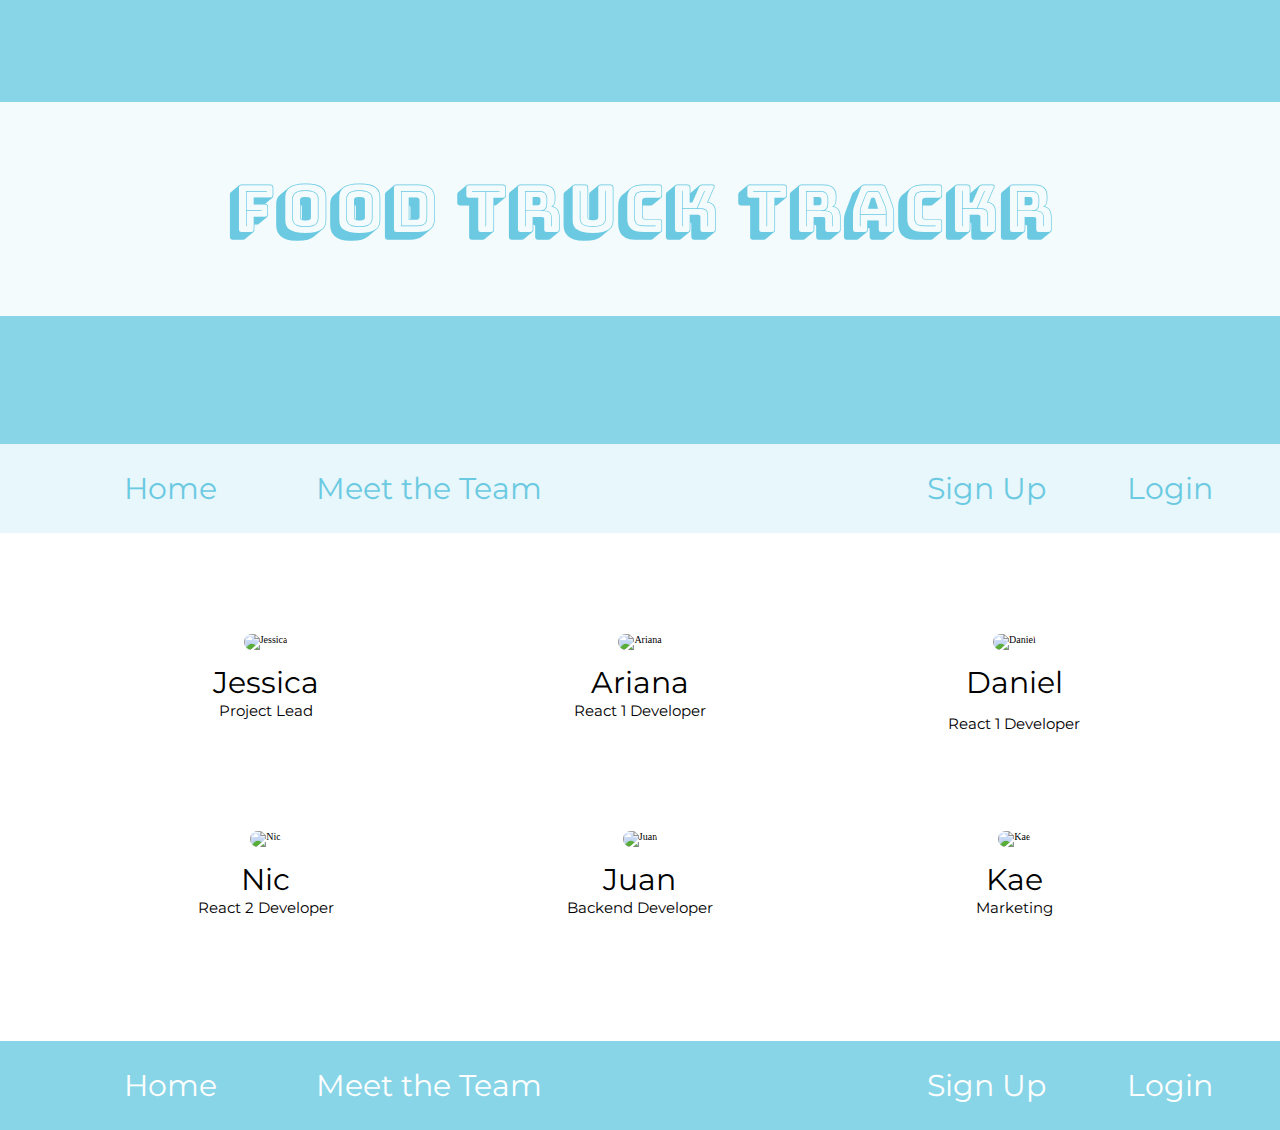
==== meetteam.html @ a38b5cfb "Media queries made for 700px and 500px" ====
<!DOCTYPE html>
<html lang="en">
<head>
    <meta charset="UTF-8">
    <meta name="viewport" content="width=device-width, initial-scale=1.0">
    <title>Food Truck TrackR Meet the Team Page</title>
    <link rel="stylesheet" href="/index.css">
    <link href="https://fonts.googleapis.com/css2?family=Bungee+Shade&display=swap" rel="stylesheet">
    <link href="https://fonts.googleapis.com/css2?family=Montserrat&display=swap" rel="stylesheet">  
</head>
<body class="teamBody">
    <section id="teamHeaderSection">
        <header class="teamHeaderImg">
            <div>
                <h1 class="teamPage">
                    Food Truck TrackR
                </h1>
            </div>
            <div class="navBar">
                <nav> 
                    <div class="links">   
                        <a href="/index.html#headerSection">Home</a>
                        <!-- <a href="/index.html#aboutSection">About</a> -->
                        <a href="/meetteam.html">Meet the Team</a>
                    </div>
                    <div class="signUp">
                        <a href="/">Sign Up</a>
                        <a href="/">Login</a>
                    </div>
                </nav>
            </div>          
        </header>
    </section>
    
    <section class="teamMates">
        <div class= "imgDiv"> 
            <img src="https://ca.slack-edge.com/ESZCHB482-W0138D5EX7A-bfe9e84094e0-512" alt="Jessica">
            <h2>Jessica</h2>
            <h3>Project Lead</h3>
        </div>
        <div class= "imgDiv"> 
            <img src="https://avatars0.githubusercontent.com/u/65680650?s=460&u=0776d0a81616667f6a7c12b4dbd811e63aa5c230&v=4" alt="Ariana">
            <h2>Ariana</h2>
            <h3>React 1 Developer</h3>
        </div>
        <div class= "imgDiv"> 
            <img src="https://avatars1.githubusercontent.com/u/35619458?s=460&u=c4cb91d8f15270f66fd7bd904c8da5a664f20551&v=4" alt="Daniel">
            <h2>Daniel<h2>
            <h3>React 1 Developer</h3>
        </div>
        <div class= "imgDiv"> 
            <img src="https://avatars2.githubusercontent.com/u/53277092?s=460&u=360e47e03b8350f7b155812456fa1c23bdcf6d97&v=4" alt="Nic">
            <h2>Nic</h2>
            <h3>React 2 Developer</h3>
        </div>
        <div class= "imgDiv"> 
            <img src="https://ca.slack-edge.com/ESZCHB482-W012H6TBMEZ-d6d0a071ddc7-512" alt="Juan">
            <h2>Juan</h2>
            <h3>Backend Developer</h3>
        </div>
        <div class= "imgDiv"> 
            <img src="https://avatars0.githubusercontent.com/u/25852255?s=460&u=29cd47fe6b7579c1a8d3b192dcc6a1513f81462b&v=4" alt="Kae">
            <h2>Kae</h2>
            <h3>Marketing</h3>
        </div>
</section>

<section id="footerSection">
    <footer>
        <div class="footerNavBar">
            <nav> 
                <div class="links">  
                    <a href="/index.html#headerSection">Home</a>
                    <!-- <a href="/index.html#aboutSection">About</a> -->
                    <a href="/meetteam.html">Meet the Team</a>
                </div> 
                <div class="signUp">
                    <a href="/">Sign Up</a>
                    <a href="/">Login</a>
                </div>
            </nav>
        </div>          
    </footer>
</section>
</body>
</html>
---- index.css ----
/************** css reset start **************/
/*  
	CSS Reset by Eric Meyer - Released under Public Domain
    http://meyerweb.com/eric/tools/css/reset/
*/
html, body, div, span, applet, object, iframe,
h1, h2, h3, h4, h5, h6, p, blockquote, pre,
a, abbr, acronym, address, big, cite, code,
del, dfn, em, img, ins, kbd, q, s, samp,
small, strike, strong, sub, sup, tt, var,
b, u, i, center,
dl, dt, dd, ol, ul, li,
fieldset, form, label, legend,
table, caption, tbody, tfoot, thead, tr, th, td,
article, aside, canvas, details, embed, 
figure, figcaption, footer, header, hgroup, 
menu, nav, output, ruby, section, summary,
time, mark, audio, video {
	margin: 0;
	padding: 0;
	border: 0;
	font-size: 100%;
	font: inherit;
	vertical-align: baseline;
} /************** css reset end **************/

/************** general style rules start **************/
html {
    font-size: 62.5%;
}

* {
    box-sizing: border-box;
    max-width: 100%;
}

h1, h2 {
    font-family: 'Bungee Shade', cursive;
}

p, a, h3 {
    font-family: 'Montserrat', sans-serif;
} /********* general style rules end *********/

/************** HEADER styles start **************/
.headerImg {
    height: 90vh;
    background-image: url(https://unsplash.com/photos/m6fYkq_P2Cc/download?force=true&w=1920);
    background-repeat: no-repeat;
    background-size: cover;
    background-position: center;
    background-attachment: fixed;
    display: flex;
    flex-direction: column;
    /* border: 2px solid green; */
}

.homePageTitle {
    font-size: 6.5rem;
    color: #6BCAE2;
    background: rgb(255, 255, 255, 0.8);
    margin-top: 8%;
    padding: 5%;
    text-align: center;
    /* border: 2px solid green; */
}

.navBar nav {
    /* border: 1px solid orange; */
    display: flex;
   justify-content: space-between;
   background: rgb(255, 255, 255, 0.8);
   padding: 2%;
   margin-top: 10%;
}
.navBar nav a {
   text-decoration: none;
   color: #6BCAE2;
   font-size: 3rem;
   /* border: 1px solid blue; */
}

.navBar nav a:hover {
   color: #ff823A;
}

.links {
    /* border: 1px solid red; */
    width: 50%;
    display: flex;
    justify-content: space-evenly;
}

.signUp {
    width: 30%;
    display: flex;
    justify-content: space-around;
}

/************** HEADER styles end **************/

/************** ABOUT styles start **************/
.aboutDiv {
    /* border: 1px solid red; */
    margin: 5%;
    width: 90%;
    display: flex;  
    justify-content: space-evenly;
}

.imgDiv {
    /* border: 3px solid orange; */
    width: 40%;
}

.imgDiv img {
    border-radius: 1em;
}

.aboutDescriptionDiv {
    /* border: 1px solid aqua; */
    width: 50%;
    padding: 2%;
    display: flex;
    flex-direction: column;
    justify-content: space-evenly;
}

div h2 {
    /* border: 1px solid green; */
    font-size: 5rem;
    text-align: center;
}

div p {
    font-size: 1.5rem;
    text-align: center;
}
/************** ABOUT styles end **************/

/************** FOOTER styles start **************/

.reviewSection {
    /* border: 1px solid black; */
    display: flex;
    justify-content: space-evenly;
}

.reviewSection div {
    width: 30%;
    padding: 3%;
    margin: 2%;
    /* border: 1px solid red; */
    text-align: center;
    background: rgba(107,202,226, 0.3);
}

.reviewSection img {
    /* border: 1px solid black; */
    width: 70%;
}

.reviewSection p {
    font-size: 1.5rem;
    text-align: center;
    margin-top: 10%;
    border-top: 2px dashed black;
}

span {
    font-weight: 900;
    font-size: 2rem;
}

.footerNavBar nav {
    display: flex;
    justify-content: space-between;
    background: rgba(107,202,226, 0.8);
    padding: 2%;
 }
 .footerNavBar nav a {
    text-decoration: none;
    color: #ffffff;
    font-size: 3rem;
 }
 
 .footerNavBar nav a:hover {
    color: #ff823A;
 } 


.socialIcons {
    display: flex;
    justify-content: center;

}

.icon img{
    height: 10vh;
}

/************** FOOTER styles end **************/

/********* MEET THE TEAM PAGE styles start *********/

 /* .teamHeaderImg {
    height: 90vh;
    background-image: url(https://unsplash.com/photos/-4K1IMX_EQc/download?force=true&w=1920);
    background-repeat: no-repeat;
    background-size: cover;
    background-position: center;
    background-attachment: fixed;
    display: flex;
    flex-direction: column;
    border: 2px solid green;
} */

.teamBody {
    height: 90vh;
    background-image: url(https://unsplash.com/photos/-4K1IMX_EQc/download?force=true&w=1920);
    background-repeat: no-repeat;
    background-size: cover;
    background-position: center;
    background-attachment: fixed;
    display: flex;
    flex-direction: column;
    /* border: 2px solid green; */
}

#teamHeaderSection {
    background: rgba(107,202,226, 0.8);
}

.teamPage { /* targets h1 styling */
    font-size: 6.5rem;
    color: #6BCAE2;
    background: rgb(255, 255, 255, 0.9);
    margin-top: 8%;
    padding: 5%;
    text-align: center;
}

.teamMates {
    display: flex;
    justify-content: space-evenly;
    flex-wrap: wrap;
    padding: 5%;
}

.teamMates div {
    border: 3px solid #ffffff;
    border-radius: 10%;
    background: rgba(255, 255, 255, 0.8);
    margin-bottom: 2%;
    padding: 3%;
    width: 30%;
    align-items: center;
}

.teamMates img {
    border-radius: 50em;
    /* border: 1px solid purple; */
}

.imgDiv {
    display: flex;
    flex-direction: column;
}

.imgDiv h2 {
    font-family: 'Montserrat', sans-serif;
    font-size: 3rem;
    margin-top: 5%;
}

.imgDiv h3 {
    font-size: 1.5rem;
}

/********* MEET THE TEAM PAGE styles end *********/



/************** MEDIA QUERIES styles start ***************/
@media(max-width: 700px) {
.signUp {
    width: 40%;
    display: flex;
    justify-content: space-around;
    }
.links {
    width: 60%;
    display: flex;
    justify-content: space-around;
    }
}
    
@media(max-width: 500px) {
.navBar nav {
    flex-direction: column;
    align-items: center;
    margin-top: 0;
}

.footerNavBar nav {
    flex-direction: column;
    align-items: center;
    margin-top: 0;
}

.signUp {
    flex-direction: column;
    align-items: center;
}

.links {
    flex-direction: column;
    align-items: center;
}

.aboutDiv {
    flex-direction: column;
    align-items: center;
}

.imgDiv {
    width: 80%;
}

.aboutDescriptionDiv {
    width: 100%;
    margin: 5%;
}

div p {
    margin-top: 5%;
}

.reviewSection {
    flex-direction: column;
    align-items: center;
}

.reviewSection div {
    width: 80%;
}

}
    
    /* @media(max-width: 360px) {

    } */
    /************** MEDIA QUERIES styles end ***************/
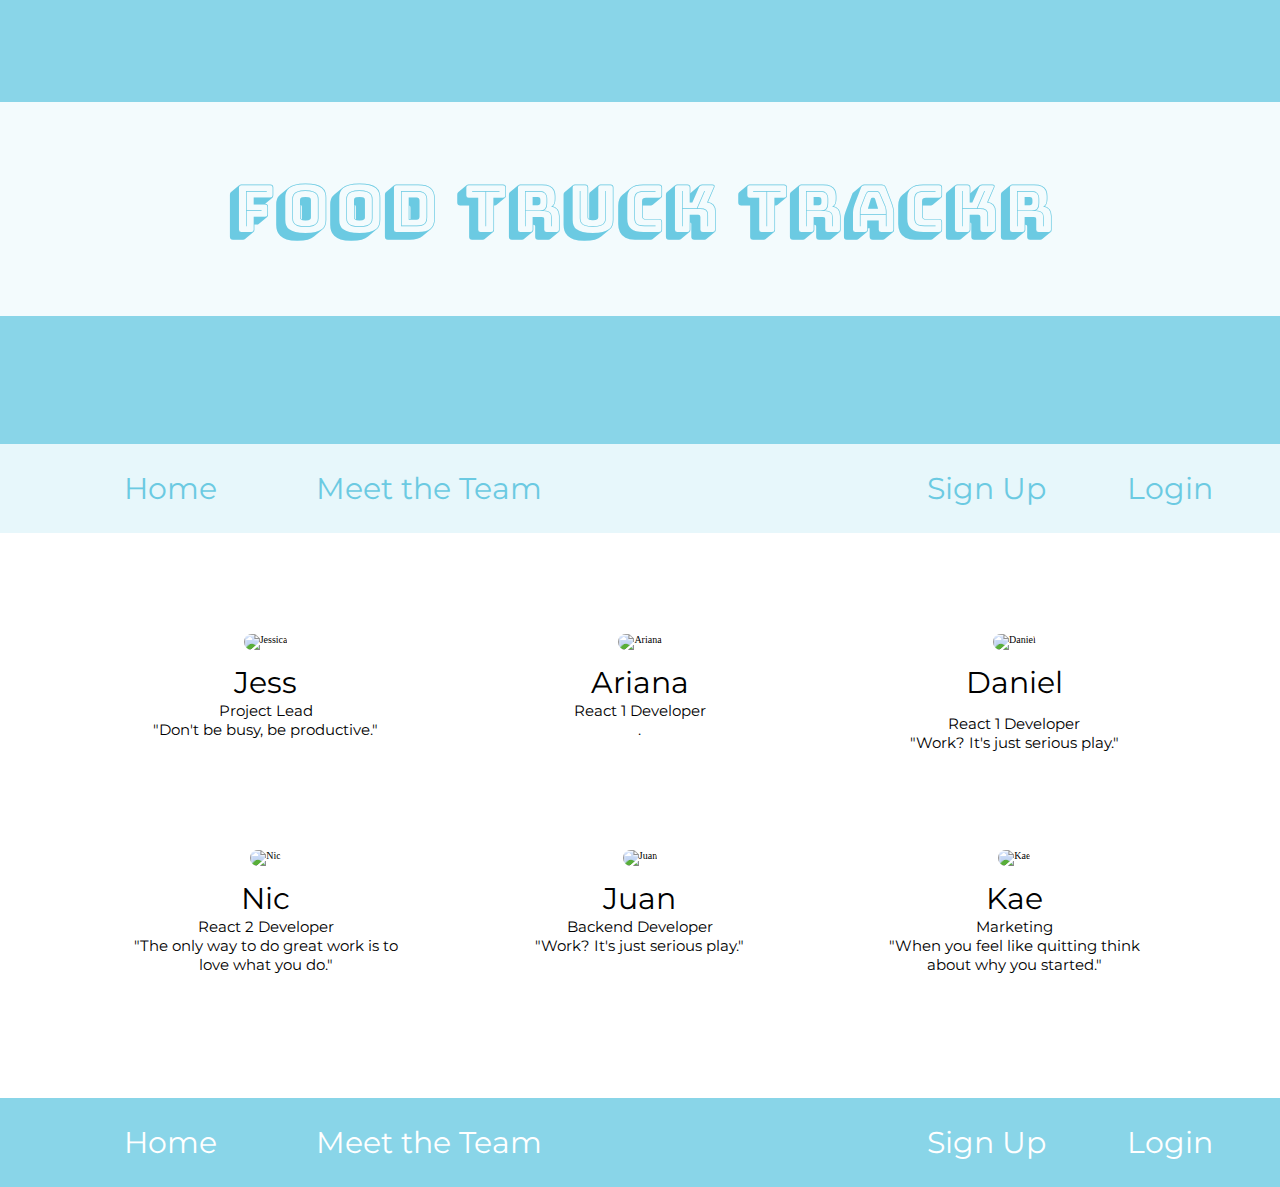
==== commit c98a06cb: "Replaced some lorem text." ====
--- a/meetteam.html
+++ b/meetteam.html
@@ -35,33 +35,39 @@
     <section class="teamMates">
         <div class= "imgDiv"> 
             <img src="https://ca.slack-edge.com/ESZCHB482-W0138D5EX7A-bfe9e84094e0-512" alt="Jessica">
-            <h2>Jessica</h2>
+            <h2>Jess</h2>
             <h3>Project Lead</h3>
+            <p>"Don't be busy, be productive."</p>
         </div>
         <div class= "imgDiv"> 
             <img src="https://avatars0.githubusercontent.com/u/65680650?s=460&u=0776d0a81616667f6a7c12b4dbd811e63aa5c230&v=4" alt="Ariana">
             <h2>Ariana</h2>
             <h3>React 1 Developer</h3>
+            <p>.</p>
         </div>
         <div class= "imgDiv"> 
             <img src="https://avatars1.githubusercontent.com/u/35619458?s=460&u=c4cb91d8f15270f66fd7bd904c8da5a664f20551&v=4" alt="Daniel">
             <h2>Daniel<h2>
             <h3>React 1 Developer</h3>
+            <p>"Work? It's just serious play."</p>
         </div>
         <div class= "imgDiv"> 
             <img src="https://avatars2.githubusercontent.com/u/53277092?s=460&u=360e47e03b8350f7b155812456fa1c23bdcf6d97&v=4" alt="Nic">
             <h2>Nic</h2>
             <h3>React 2 Developer</h3>
+            <p>"The only way to do great work is to love what you do."</p>
         </div>
         <div class= "imgDiv"> 
             <img src="https://ca.slack-edge.com/ESZCHB482-W012H6TBMEZ-d6d0a071ddc7-512" alt="Juan">
             <h2>Juan</h2>
             <h3>Backend Developer</h3>
+            <p>"Work? It's just serious play."</p>
         </div>
         <div class= "imgDiv"> 
             <img src="https://avatars0.githubusercontent.com/u/25852255?s=460&u=29cd47fe6b7579c1a8d3b192dcc6a1513f81462b&v=4" alt="Kae">
             <h2>Kae</h2>
             <h3>Marketing</h3>
+            <p>"When you feel like quitting think about why you started."</p>
         </div>
 </section>
 
--- a/index.css
+++ b/index.css
@@ -120,7 +120,6 @@
 .aboutDescriptionDiv {
     /* border: 1px solid aqua; */
     width: 50%;
-    padding: 2%;
     display: flex;
     flex-direction: column;
     justify-content: space-evenly;
@@ -282,7 +281,7 @@
 
 
 /************** MEDIA QUERIES styles start ***************/
-@media(max-width: 700px) {
+@media(max-width: 800px) {
 .signUp {
     width: 40%;
     display: flex;
@@ -295,7 +294,7 @@
     }
 }
     
-@media(max-width: 500px) {
+@media(max-width: 600px) {
 .navBar nav {
     flex-direction: column;
     align-items: center;
@@ -316,6 +315,7 @@
 .links {
     flex-direction: column;
     align-items: center;
+    width: 100%;
 }
 
 .aboutDiv {
@@ -346,8 +346,5 @@
 }
 
 }
-    
-    /* @media(max-width: 360px) {
-
-    } */
+
     /************** MEDIA QUERIES styles end ***************/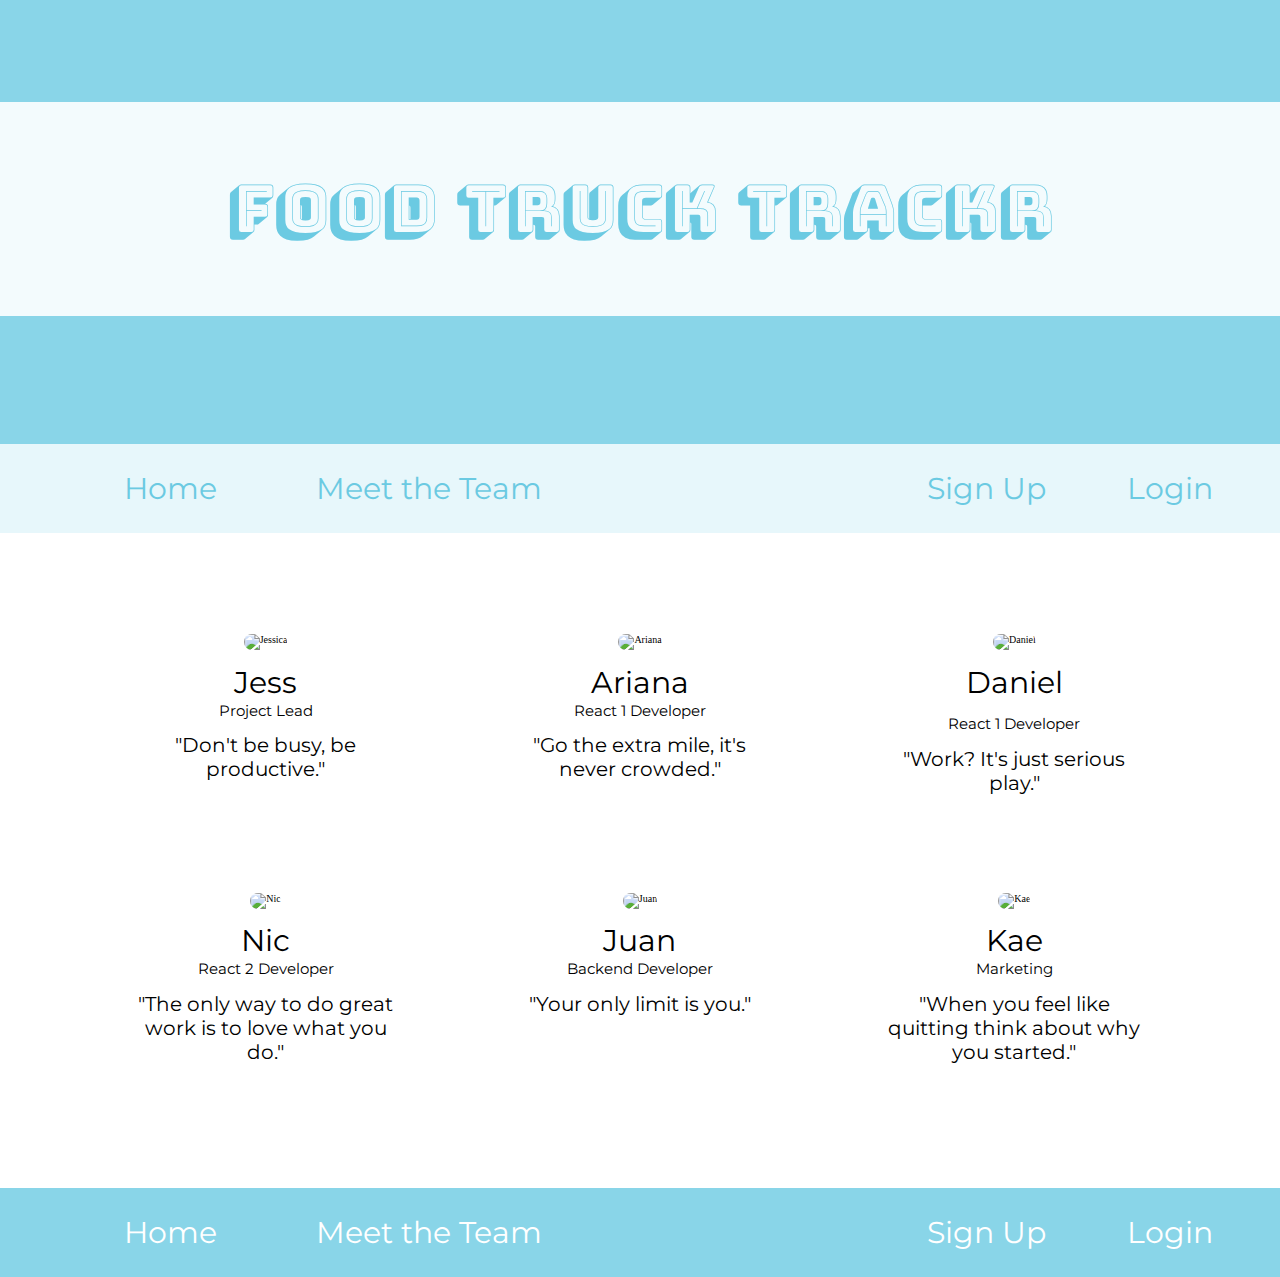
==== commit 9b54cdaf: "Added text to landing page and team page." ====
--- a/meetteam.html
+++ b/meetteam.html
@@ -43,7 +43,7 @@
             <img src="https://avatars0.githubusercontent.com/u/65680650?s=460&u=0776d0a81616667f6a7c12b4dbd811e63aa5c230&v=4" alt="Ariana">
             <h2>Ariana</h2>
             <h3>React 1 Developer</h3>
-            <p>.</p>
+            <p>"Go the extra mile, it's never crowded."</p>
         </div>
         <div class= "imgDiv"> 
             <img src="https://avatars1.githubusercontent.com/u/35619458?s=460&u=c4cb91d8f15270f66fd7bd904c8da5a664f20551&v=4" alt="Daniel">
@@ -61,7 +61,7 @@
             <img src="https://ca.slack-edge.com/ESZCHB482-W012H6TBMEZ-d6d0a071ddc7-512" alt="Juan">
             <h2>Juan</h2>
             <h3>Backend Developer</h3>
-            <p>"Work? It's just serious play."</p>
+            <p>"Your only limit is you."</p>
         </div>
         <div class= "imgDiv"> 
             <img src="https://avatars0.githubusercontent.com/u/25852255?s=460&u=29cd47fe6b7579c1a8d3b192dcc6a1513f81462b&v=4" alt="Kae">
--- a/index.css
+++ b/index.css
@@ -126,7 +126,6 @@
 }
 
 div h2 {
-    /* border: 1px solid green; */
     font-size: 5rem;
     text-align: center;
 }
@@ -276,6 +275,11 @@
     font-size: 1.5rem;
 }
 
+.imgDiv p {
+    margin-top: 5%;
+    font-size: 2rem;
+}
+
 /********* MEET THE TEAM PAGE styles end *********/
 
 
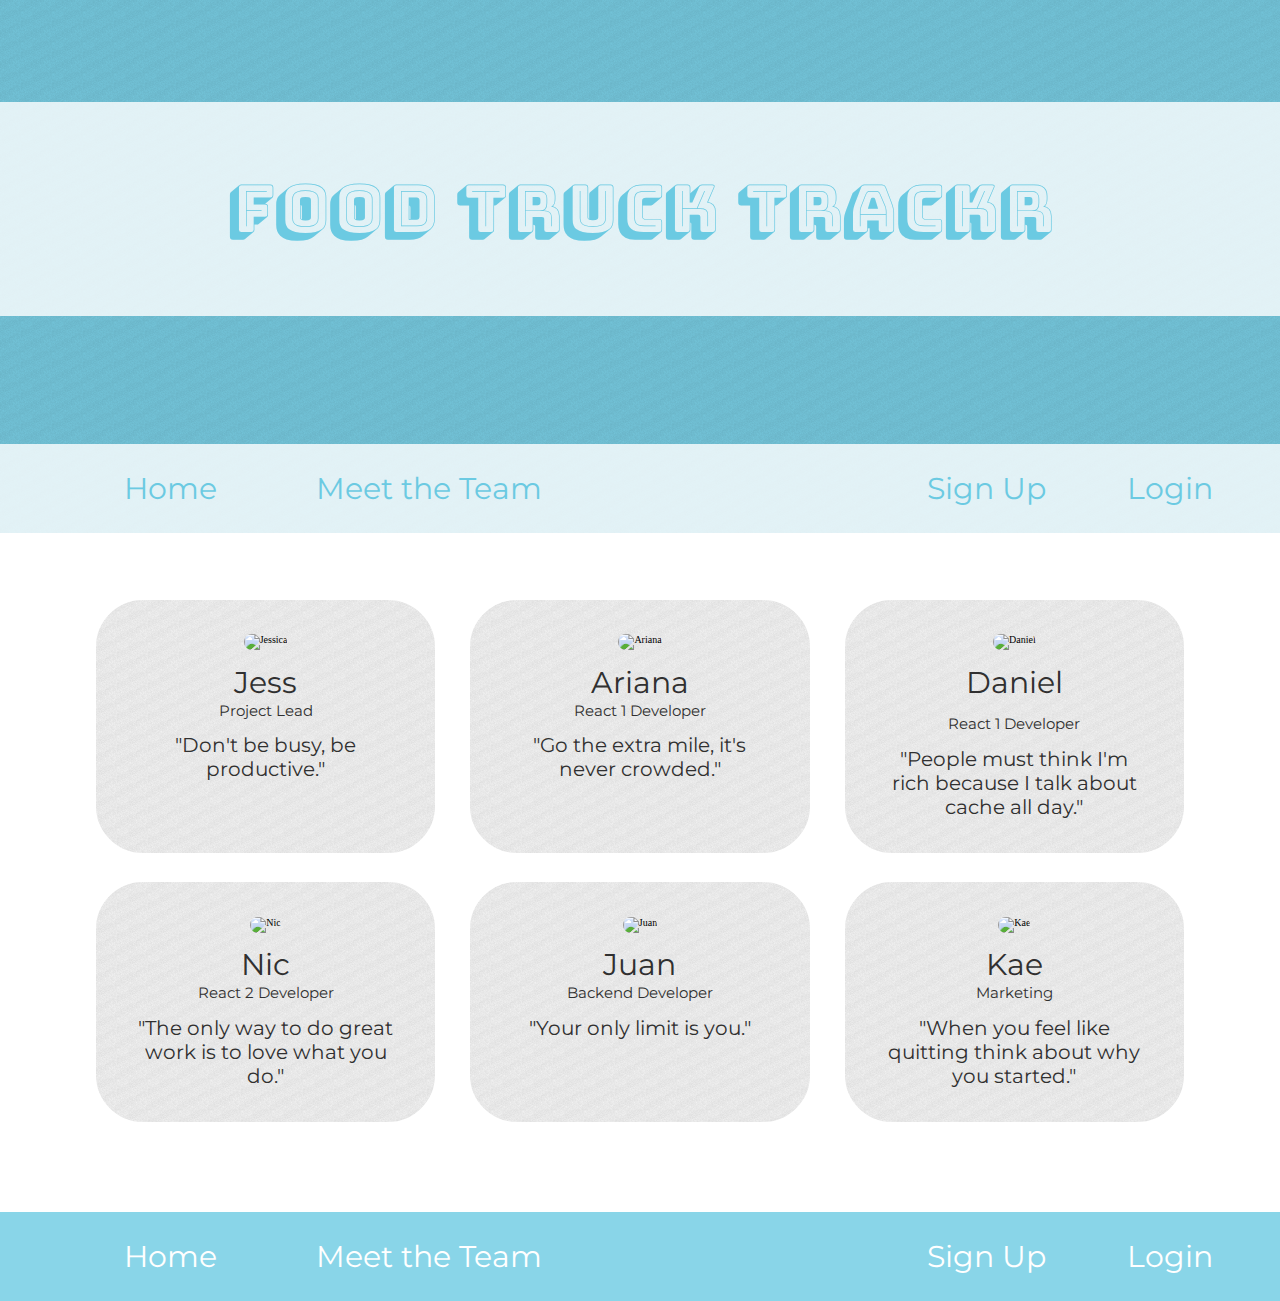
==== commit 2b9117cb: "Fixed responsive design, added moredesign formatting throughout." ====
--- a/meetteam.html
+++ b/meetteam.html
@@ -12,7 +12,7 @@
     <section id="teamHeaderSection">
         <header class="teamHeaderImg">
             <div>
-                <h1 class="teamPage">
+                <h1 class="homePageTitle">
                     Food Truck TrackR
                 </h1>
             </div>
@@ -49,7 +49,7 @@
             <img src="https://avatars1.githubusercontent.com/u/35619458?s=460&u=c4cb91d8f15270f66fd7bd904c8da5a664f20551&v=4" alt="Daniel">
             <h2>Daniel<h2>
             <h3>React 1 Developer</h3>
-            <p>"Work? It's just serious play."</p>
+            <p>"People must think I'm rich because I talk about cache all day."</p>
         </div>
         <div class= "imgDiv"> 
             <img src="https://avatars2.githubusercontent.com/u/53277092?s=460&u=360e47e03b8350f7b155812456fa1c23bdcf6d97&v=4" alt="Nic">
--- a/index.css
+++ b/index.css
@@ -36,15 +36,19 @@
 
 h1, h2 {
     font-family: 'Bungee Shade', cursive;
+    color: #303030;
 }
 
 p, a, h3 {
     font-family: 'Montserrat', sans-serif;
-} /********* general style rules end *********/
+    color: #303030;
+} 
+
+/********* general style rules end *********/
 
 /************** HEADER styles start **************/
 .headerImg {
-    height: 90vh;
+    height: 80vh;
     background-image: url(https://unsplash.com/photos/m6fYkq_P2Cc/download?force=true&w=1920);
     background-repeat: no-repeat;
     background-size: cover;
@@ -54,6 +58,7 @@
     flex-direction: column;
     /* border: 2px solid green; */
 }
+
 
 .homePageTitle {
     font-size: 6.5rem;
@@ -102,74 +107,144 @@
 /************** ABOUT styles start **************/
 .aboutDiv {
     /* border: 1px solid red; */
-    margin: 5%;
-    width: 90%;
-    display: flex;  
-    justify-content: space-evenly;
-}
-
-.imgDiv {
-    /* border: 3px solid orange; */
-    width: 40%;
+    margin: 0 auto;
+    width: 80%;
+}
+
+.aboutDescriptionDiv {
+    /* border: 1px solid aqua; */
+    display: flex;
+    flex-direction: column;
+    width: 80%; 
+    margin: 0 auto;
+    line-height: 3rem; 
+}
+
+.aboutContainer { /*holding the p and truck icon */
+    display: flex;
+    justify-content: center;
+    /* margin: 1%; */
+    /* border: 1px solid red; */
+}
+
+.aboutDescriptionDiv p {
+    font-size: 2rem;
+    text-align: justify;
+    padding: 1%;
+    /* border: 1px solid blue; */
+    width: 90%;
+}
+
+.foodTruckIcon {
+    height: 15vh;
+    width: 8%;
+    margin-right: 3%;
+    /* border: 1px solid yellow; */
+}
+
+
+
+/* .imgDiv {
+    border: 3px solid orange;
+    width: 50%;
 }
 
 .imgDiv img {
     border-radius: 1em;
-}
-
-.aboutDescriptionDiv {
-    /* border: 1px solid aqua; */
-    width: 50%;
-    display: flex;
-    flex-direction: column;
+    height: 80vh;
+} */
+/************** ABOUT styles end **************/
+
+
+/************** FEATURES styles start **************/
+.sectionTitles {
+    font-size: 5rem;
+    width: 90%;
+    text-align: center;
+    margin: 5% auto 3%;
+    padding-top: 1%;
+    border-top: 3px double #303030;;
+   
+}
+
+.logoContainer {
+    /* border: 1px solid gray; */
+    display: flex;
+    margin: 0 auto 7%;
+    width: 90%;
+}
+
+.logoContainer object {
+    /* border: 1px solid green; */
+    width: 80%;
+    height: 35vh;
+    margin: 5%;
+}
+
+.objContainer {
+    /* border: 1px solid purple; */
+    width: 34%;
+    display: flex;
+    flex-direction: column;
+    align-items: center;
+    
+}
+
+.featuresText {
+    /* border: 1px solid #303030; */
+    width: 90%;
+    margin: 5% 0;
+    padding: 5%;
+    font-size: 2rem;
+    text-align: center;
+    line-height: 3rem;
+
+}
+/************** FEATURES styles end **************/
+
+/************** TESTIMONIAL styles start **************/
+
+.reviewSection { /* flex box for reviews */
+    /* border: 1px solid black; */
+    display: flex;
     justify-content: space-evenly;
-}
-
-div h2 {
-    font-size: 5rem;
-    text-align: center;
-}
-
-div p {
-    font-size: 1.5rem;
-    text-align: center;
-}
-/************** ABOUT styles end **************/
-
-/************** FOOTER styles start **************/
-
-.reviewSection {
-    /* border: 1px solid black; */
-    display: flex;
-    justify-content: space-evenly;
+    width: 90%;
+    margin: 0 auto 5%;
 }
 
 .reviewSection div {
     width: 30%;
-    padding: 3%;
+    padding: 2%;
     margin: 2%;
     /* border: 1px solid red; */
     text-align: center;
-    background: rgba(107,202,226, 0.3);
+    background: rgba(107,202,226, 0.7);
+    background-image: url(/60-lines.png);
+    border-radius: 5em;
 }
 
 .reviewSection img {
     /* border: 1px solid black; */
-    width: 70%;
+    width: 60%;
+    border-radius: 2em;
 }
 
 .reviewSection p {
     font-size: 1.5rem;
     text-align: center;
     margin-top: 10%;
-    border-top: 2px dashed black;
+    border-top: 2px dashed#303030;
+    line-height: 1.5em;
 }
 
 span {
     font-weight: 900;
     font-size: 2rem;
 }
-
+/************** TESTIMONIAL styles end **************/
+
+
+/************** FOOTER styles start **************/
 .footerNavBar nav {
     display: flex;
     justify-content: space-between;
@@ -226,16 +301,9 @@
 }
 
 #teamHeaderSection {
-    background: rgba(107,202,226, 0.8);
-}
-
-.teamPage { /* targets h1 styling */
-    font-size: 6.5rem;
-    color: #6BCAE2;
-    background: rgb(255, 255, 255, 0.9);
-    margin-top: 8%;
-    padding: 5%;
-    text-align: center;
+    background: rgba(107,202,226, 0.9);
+    background-image: url(/60-lines.png);
+    /* border: 1px solid red; */
 }
 
 .teamMates {
@@ -247,8 +315,9 @@
 
 .teamMates div {
     border: 3px solid #ffffff;
-    border-radius: 10%;
-    background: rgba(255, 255, 255, 0.8);
+    border-radius: 5em;
+    background: rgba(255, 255, 255, 0.9);
+    background-image: url(/60-lines.png);
     margin-bottom: 2%;
     padding: 3%;
     width: 30%;
@@ -278,6 +347,7 @@
 .imgDiv p {
     margin-top: 5%;
     font-size: 2rem;
+    text-align: center;
 }
 
 /********* MEET THE TEAM PAGE styles end *********/
@@ -286,7 +356,18 @@
 
 /************** MEDIA QUERIES styles start ***************/
 @media(max-width: 800px) {
-.signUp {
+    .headerImg {
+        height: 85vh;
+    }
+
+.aboutDiv {
+    width: auto;
+}
+.footerNavBar nav {
+    padding: 5%;
+}
+
+    .signUp {
     width: 40%;
     display: flex;
     justify-content: space-around;
@@ -298,31 +379,113 @@
     }
 }
     
-@media(max-width: 600px) {
+@media(max-width: 500px) {
+.headerImg {
+    height: 94vh;
+}
+
 .navBar nav {
     flex-direction: column;
     align-items: center;
     margin-top: 0;
 }
 
+.aboutDiv {
+width: 80%;
+}
+
+.aboutDescriptionDiv {
+    width: auto;
+}
+
+.foodTruckIcon{
+    width: 5em;
+}
+
+.logoContainer {
+    flex-direction: column;
+    align-items: center;
+}
+
+.objContainer {
+    width: auto;
+}
+
+.featuresText {
+    margin-top: 0;
+}
+
+.sectionTitles {
+    width: 95%;
+}
+
+.reviewSection {
+    flex-direction: column;
+    align-items: center;
+}
+
+.reviewSection div {
+    width: 90%;
+    padding-top: 8%;
+}
+
+.reviewSection p {
+    margin: 8%;
+}
+
 .footerNavBar nav {
     flex-direction: column;
     align-items: center;
-    margin-top: 0;
+    padding: 3% 0 5%;
+}
+
+.footerNavBar a {
+    padding: 2%;
+}
+
+.links {
+    flex-direction: column;
+    align-items: center;
+    width: 100%;
 }
 
 .signUp {
     flex-direction: column;
     align-items: center;
-}
-
-.links {
-    flex-direction: column;
-    align-items: center;
     width: 100%;
 }
 
-.aboutDiv {
+/* .imgDiv {
+    width: 80%;
+} */
+}
+
+@media(max-width: 360px) {
+   .headerImg {
+       width: auto;
+   }
+
+.aboutContainer {
+    display: flex;
+    flex-direction: column;
+    align-items: center;
+    margin: 5% 0;
+}
+
+.foodTruckIcon {
+    width: 6em;
+}
+
+.aboutContainer p {
+    text-align: center;
+}
+
+.sectionTitles {
+    font-size: 3rem;
+}
+
+.teamMates {
+    display: flex;
     flex-direction: column;
     align-items: center;
 }
@@ -331,24 +494,6 @@
     width: 80%;
 }
 
-.aboutDescriptionDiv {
-    width: 100%;
-    margin: 5%;
-}
-
-div p {
-    margin-top: 5%;
-}
-
-.reviewSection {
-    flex-direction: column;
-    align-items: center;
-}
-
-.reviewSection div {
-    width: 80%;
-}
-
 }
 
     /************** MEDIA QUERIES styles end ***************/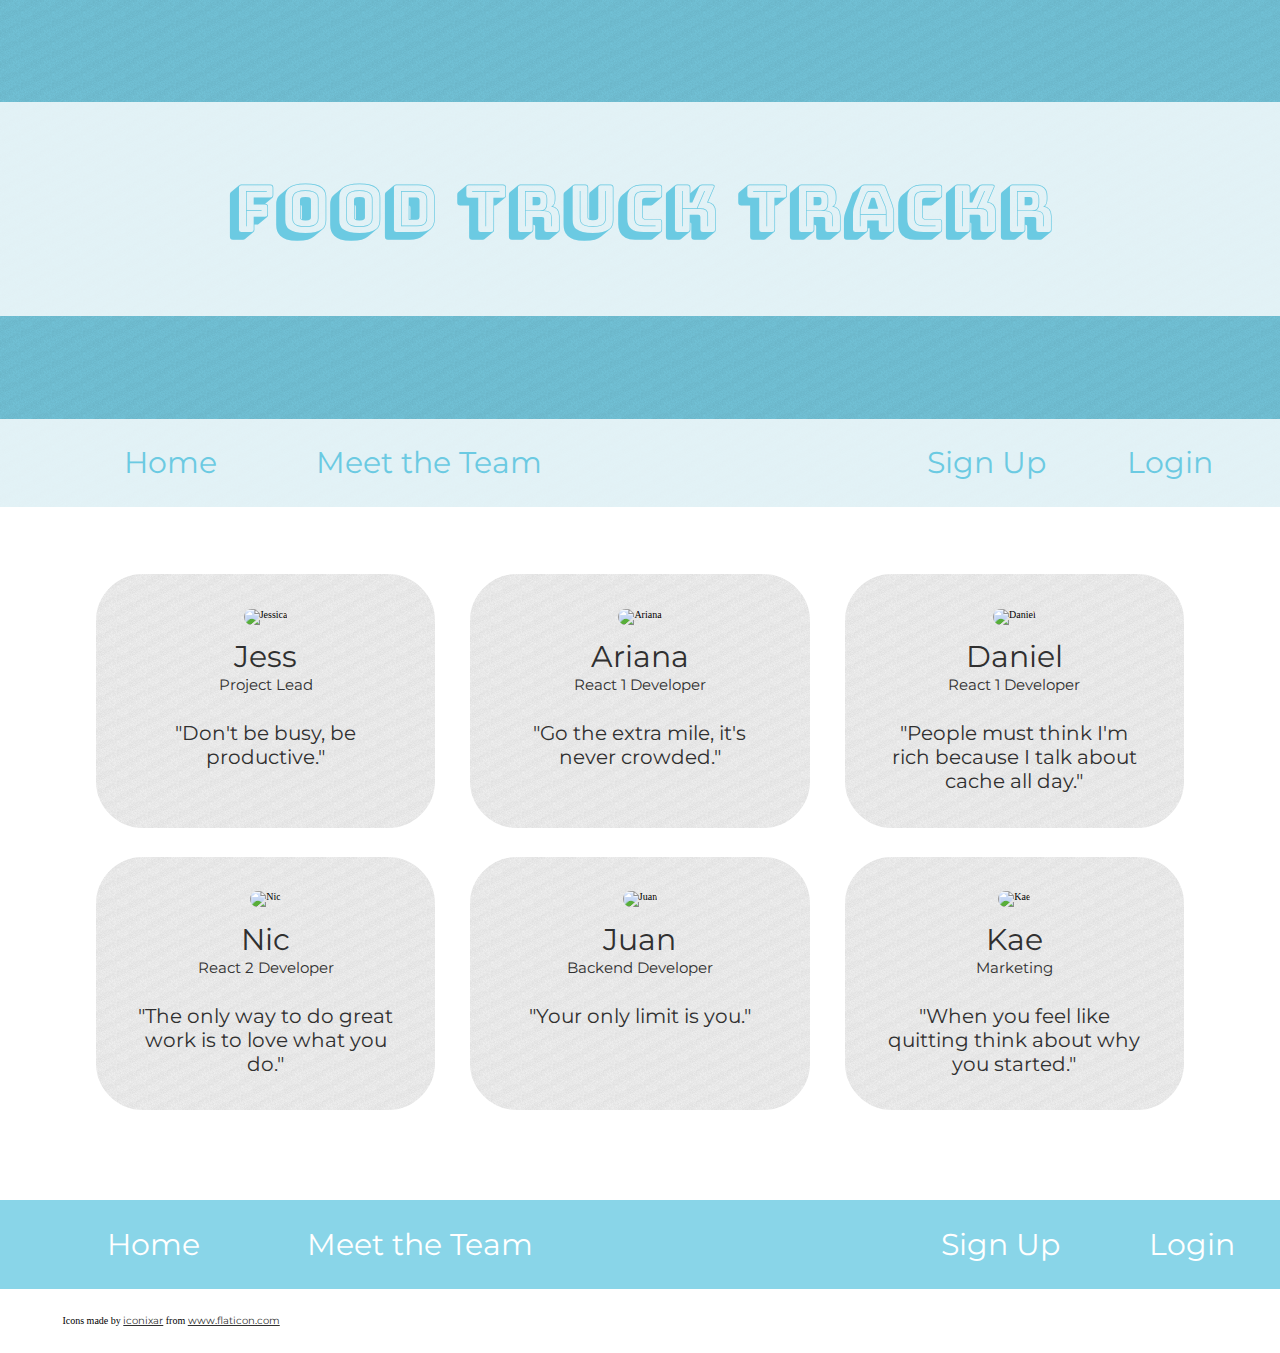
==== commit a0e597b6: "Ready to deploy finalized edits." ====
--- a/meetteam.html
+++ b/meetteam.html
@@ -9,6 +9,7 @@
     <link href="https://fonts.googleapis.com/css2?family=Montserrat&display=swap" rel="stylesheet">  
 </head>
 <body class="teamBody">
+                        <!-- Header Section -->
     <section id="teamHeaderSection">
         <header class="teamHeaderImg">
             <div>
@@ -20,7 +21,6 @@
                 <nav> 
                     <div class="links">   
                         <a href="/index.html#headerSection">Home</a>
-                        <!-- <a href="/index.html#aboutSection">About</a> -->
                         <a href="/meetteam.html">Meet the Team</a>
                     </div>
                     <div class="signUp">
@@ -31,7 +31,7 @@
             </div>          
         </header>
     </section>
-    
+                        <!-- Team Mates Section -->
     <section class="teamMates">
         <div class= "imgDiv"> 
             <img src="https://ca.slack-edge.com/ESZCHB482-W0138D5EX7A-bfe9e84094e0-512" alt="Jessica">
@@ -47,7 +47,7 @@
         </div>
         <div class= "imgDiv"> 
             <img src="https://avatars1.githubusercontent.com/u/35619458?s=460&u=c4cb91d8f15270f66fd7bd904c8da5a664f20551&v=4" alt="Daniel">
-            <h2>Daniel<h2>
+            <h2>Daniel</h2>
             <h3>React 1 Developer</h3>
             <p>"People must think I'm rich because I talk about cache all day."</p>
         </div>
@@ -69,24 +69,27 @@
             <h3>Marketing</h3>
             <p>"When you feel like quitting think about why you started."</p>
         </div>
-</section>
-
-<section id="footerSection">
-    <footer>
-        <div class="footerNavBar">
-            <nav> 
-                <div class="links">  
-                    <a href="/index.html#headerSection">Home</a>
-                    <!-- <a href="/index.html#aboutSection">About</a> -->
-                    <a href="/meetteam.html">Meet the Team</a>
-                </div> 
-                <div class="signUp">
-                    <a href="/">Sign Up</a>
-                    <a href="/">Login</a>
+    </section>
+                        <!-- Footer Section -->
+    <section id="footerSection">
+        <footer>
+            <div class="footerNavBar">
+                <nav> 
+                    <div class="links">  
+                        <a href="/index.html#headerSection">Home</a>
+                        <a href="/meetteam.html">Meet the Team</a>
+                    </div> 
+                    <div class="signUp">
+                        <a href="/">Sign Up</a>
+                        <a href="/">Login</a>
+                    </div>
+                </nav>
+                <div class="iconLinks">
+                    <div>Icons made by <a href="https://www.flaticon.com/authors/iconixar" title="iconixar" target="_blank">iconixar</a> from <a href="https://www.flaticon.com/" title="Flaticon" target="_blank">www.flaticon.com</a>
+                    </div>        
                 </div>
-            </nav>
-        </div>          
-    </footer>
-</section>
+            </div>           
+        </footer>
+    </section>
 </body>
 </html>--- a/index.css
+++ b/index.css
@@ -1,4 +1,4 @@
-/************** css reset start **************/
+/************** CSS RESET start **************/
 /*  
 	CSS Reset by Eric Meyer - Released under Public Domain
     http://meyerweb.com/eric/tools/css/reset/
@@ -22,9 +22,9 @@
 	font-size: 100%;
 	font: inherit;
 	vertical-align: baseline;
-} /************** css reset end **************/
-
-/************** general style rules start **************/
+} /************** CSS RESET end **************/
+
+/************** GENERAL style rules start **************/
 html {
     font-size: 62.5%;
 }
@@ -39,16 +39,16 @@
     color: #303030;
 }
 
-p, a, h3 {
+p, a, h3, button {
     font-family: 'Montserrat', sans-serif;
     color: #303030;
 } 
 
-/********* general style rules end *********/
+/********* GENERAL style rules end *********/
 
 /************** HEADER styles start **************/
 .headerImg {
-    height: 80vh;
+    height: auto;
     background-image: url(https://unsplash.com/photos/m6fYkq_P2Cc/download?force=true&w=1920);
     background-repeat: no-repeat;
     background-size: cover;
@@ -56,7 +56,6 @@
     background-attachment: fixed;
     display: flex;
     flex-direction: column;
-    /* border: 2px solid green; */
 }
 
 
@@ -67,22 +66,20 @@
     margin-top: 8%;
     padding: 5%;
     text-align: center;
-    /* border: 2px solid green; */
 }
 
 .navBar nav {
-    /* border: 1px solid orange; */
     display: flex;
    justify-content: space-between;
    background: rgb(255, 255, 255, 0.8);
    padding: 2%;
-   margin-top: 10%;
-}
+   margin-top: 8%;
+}
+
 .navBar nav a {
    text-decoration: none;
    color: #6BCAE2;
    font-size: 3rem;
-   /* border: 1px solid blue; */
 }
 
 .navBar nav a:hover {
@@ -90,7 +87,6 @@
 }
 
 .links {
-    /* border: 1px solid red; */
     width: 50%;
     display: flex;
     justify-content: space-evenly;
@@ -101,18 +97,15 @@
     display: flex;
     justify-content: space-around;
 }
-
 /************** HEADER styles end **************/
 
 /************** ABOUT styles start **************/
 .aboutDiv {
-    /* border: 1px solid red; */
     margin: 0 auto;
     width: 80%;
 }
 
 .aboutDescriptionDiv {
-    /* border: 1px solid aqua; */
     display: flex;
     flex-direction: column;
     width: 80%; 
@@ -123,15 +116,12 @@
 .aboutContainer { /*holding the p and truck icon */
     display: flex;
     justify-content: center;
-    /* margin: 1%; */
-    /* border: 1px solid red; */
 }
 
 .aboutDescriptionDiv p {
     font-size: 2rem;
     text-align: justify;
     padding: 1%;
-    /* border: 1px solid blue; */
     width: 90%;
 }
 
@@ -139,22 +129,8 @@
     height: 15vh;
     width: 8%;
     margin-right: 3%;
-    /* border: 1px solid yellow; */
-}
-
-
-
-/* .imgDiv {
-    border: 3px solid orange;
-    width: 50%;
-}
-
-.imgDiv img {
-    border-radius: 1em;
-    height: 80vh;
-} */
+}
 /************** ABOUT styles end **************/
-
 
 /************** FEATURES styles start **************/
 .sectionTitles {
@@ -163,49 +139,40 @@
     text-align: center;
     margin: 5% auto 3%;
     padding-top: 1%;
-    border-top: 3px double #303030;;
-   
+    border-top: 3px double #303030;
 }
 
 .logoContainer {
-    /* border: 1px solid gray; */
     display: flex;
     margin: 0 auto 7%;
     width: 90%;
 }
 
 .logoContainer object {
-    /* border: 1px solid green; */
     width: 80%;
     height: 35vh;
     margin: 5%;
 }
 
 .objContainer {
-    /* border: 1px solid purple; */
     width: 34%;
     display: flex;
     flex-direction: column;
     align-items: center;
-    
 }
 
 .featuresText {
-    /* border: 1px solid #303030; */
     width: 90%;
     margin: 5% 0;
     padding: 5%;
     font-size: 2rem;
     text-align: center;
     line-height: 3rem;
-
 }
 /************** FEATURES styles end **************/
 
 /************** TESTIMONIAL styles start **************/
-
 .reviewSection { /* flex box for reviews */
-    /* border: 1px solid black; */
     display: flex;
     justify-content: space-evenly;
     width: 90%;
@@ -216,7 +183,6 @@
     width: 30%;
     padding: 2%;
     margin: 2%;
-    /* border: 1px solid red; */
     text-align: center;
     background: rgba(107,202,226, 0.7);
     background-image: url(/60-lines.png);
@@ -224,7 +190,6 @@
 }
 
 .reviewSection img {
-    /* border: 1px solid black; */
     width: 60%;
     border-radius: 2em;
 }
@@ -243,14 +208,14 @@
 }
 /************** TESTIMONIAL styles end **************/
 
-
 /************** FOOTER styles start **************/
 .footerNavBar nav {
     display: flex;
     justify-content: space-between;
     background: rgba(107,202,226, 0.8);
-    padding: 2%;
+    padding: 2% 0 2%;
  }
+
  .footerNavBar nav a {
     text-decoration: none;
     color: #ffffff;
@@ -261,33 +226,17 @@
     color: #ff823A;
  } 
 
-
-.socialIcons {
-    display: flex;
-    justify-content: center;
-
-}
-
-.icon img{
-    height: 10vh;
-}
-
+ .iconLinks {
+    background: #ffffff;
+    padding: 2%;
+}
+
+.iconLinks div {
+    margin-left: 3%;
+}
 /************** FOOTER styles end **************/
 
 /********* MEET THE TEAM PAGE styles start *********/
-
- /* .teamHeaderImg {
-    height: 90vh;
-    background-image: url(https://unsplash.com/photos/-4K1IMX_EQc/download?force=true&w=1920);
-    background-repeat: no-repeat;
-    background-size: cover;
-    background-position: center;
-    background-attachment: fixed;
-    display: flex;
-    flex-direction: column;
-    border: 2px solid green;
-} */
-
 .teamBody {
     height: 90vh;
     background-image: url(https://unsplash.com/photos/-4K1IMX_EQc/download?force=true&w=1920);
@@ -297,13 +246,11 @@
     background-attachment: fixed;
     display: flex;
     flex-direction: column;
-    /* border: 2px solid green; */
 }
 
 #teamHeaderSection {
     background: rgba(107,202,226, 0.9);
     background-image: url(/60-lines.png);
-    /* border: 1px solid red; */
 }
 
 .teamMates {
@@ -324,14 +271,13 @@
     align-items: center;
 }
 
-.teamMates img {
+.imgDiv {
+    display: flex;
+    flex-direction: column;
+}
+
+.imgDiv img {
     border-radius: 50em;
-    /* border: 1px solid purple; */
-}
-
-.imgDiv {
-    display: flex;
-    flex-direction: column;
 }
 
 .imgDiv h2 {
@@ -345,49 +291,79 @@
 }
 
 .imgDiv p {
-    margin-top: 5%;
+    margin-top: 10%;
     font-size: 2rem;
     text-align: center;
 }
-
 /********* MEET THE TEAM PAGE styles end *********/
-
 
 
 /************** MEDIA QUERIES styles start ***************/
 @media(max-width: 800px) {
-    .headerImg {
-        height: 85vh;
-    }
+.headerImg {
+    height: auto;
+}
 
 .aboutDiv {
     width: auto;
 }
-.footerNavBar nav {
-    padding: 5%;
-}
-
-    .signUp {
+
+.navBar nav, .footerNavBar nav {
+  padding: 5% 0 5%;
+}
+
+.signUp {
     width: 40%;
     display: flex;
     justify-content: space-around;
-    }
+}
+
 .links {
     width: 60%;
     display: flex;
     justify-content: space-around;
-    }
+}
+
+.teamMates div {
+    width: 45%;
+}
+
+.imgDiv img {
+    width: 80%;
+    padding-top: 5%;
+}
+
+.imgDiv p {
+    padding: 5%;
+}
+
+.iconLinks {
+    padding: 3%;
+}
+
 }
     
 @media(max-width: 500px) {
 .headerImg {
-    height: 94vh;
+    height: auto;
+}
+
+.homePageTitle {
+    margin: 0;
 }
 
 .navBar nav {
+    background: rgba(255, 255, 255, 0.8);
+}
+
+.navBar nav {
     flex-direction: column;
     align-items: center;
     margin-top: 0;
+}
+
+.navBar a {
+    padding: 2%;
 }
 
 .aboutDiv {
@@ -416,7 +392,7 @@
 }
 
 .sectionTitles {
-    width: 95%;
+    font-size: 3rem;
 }
 
 .reviewSection {
@@ -455,21 +431,39 @@
     width: 100%;
 }
 
-/* .imgDiv {
+#teamHeaderSection {
+    background: rgba(255, 255, 255, 0.4);
+    background-image: url(/60-lines.png);
+    margin-bottom: 5%;
+}
+
+.teamMates div {
     width: 80%;
-} */
+}
+
+.imgDiv img {
+    width: 70%;
+    padding-top: 5%;
+}
+
+.imgDiv p {
+    padding: 5%;
+}
 }
 
 @media(max-width: 360px) {
-   .headerImg {
-       width: auto;
-   }
+.headerImg {
+       height: auto;
+}
+
+.homePageTitle {
+    font-size: 6rem;
+}
 
 .aboutContainer {
     display: flex;
     flex-direction: column;
     align-items: center;
-    margin: 5% 0;
 }
 
 .foodTruckIcon {
@@ -484,16 +478,18 @@
     font-size: 3rem;
 }
 
+.teamMates div{
+    width: auto;
+}
+
 .teamMates {
     display: flex;
     flex-direction: column;
     align-items: center;
 }
 
-.imgDiv {
-    width: 80%;
-}
-
-}
-
-    /************** MEDIA QUERIES styles end ***************/+.iconLinks {
+    padding: 5%;
+}
+}
+/************** MEDIA QUERIES styles end ***************/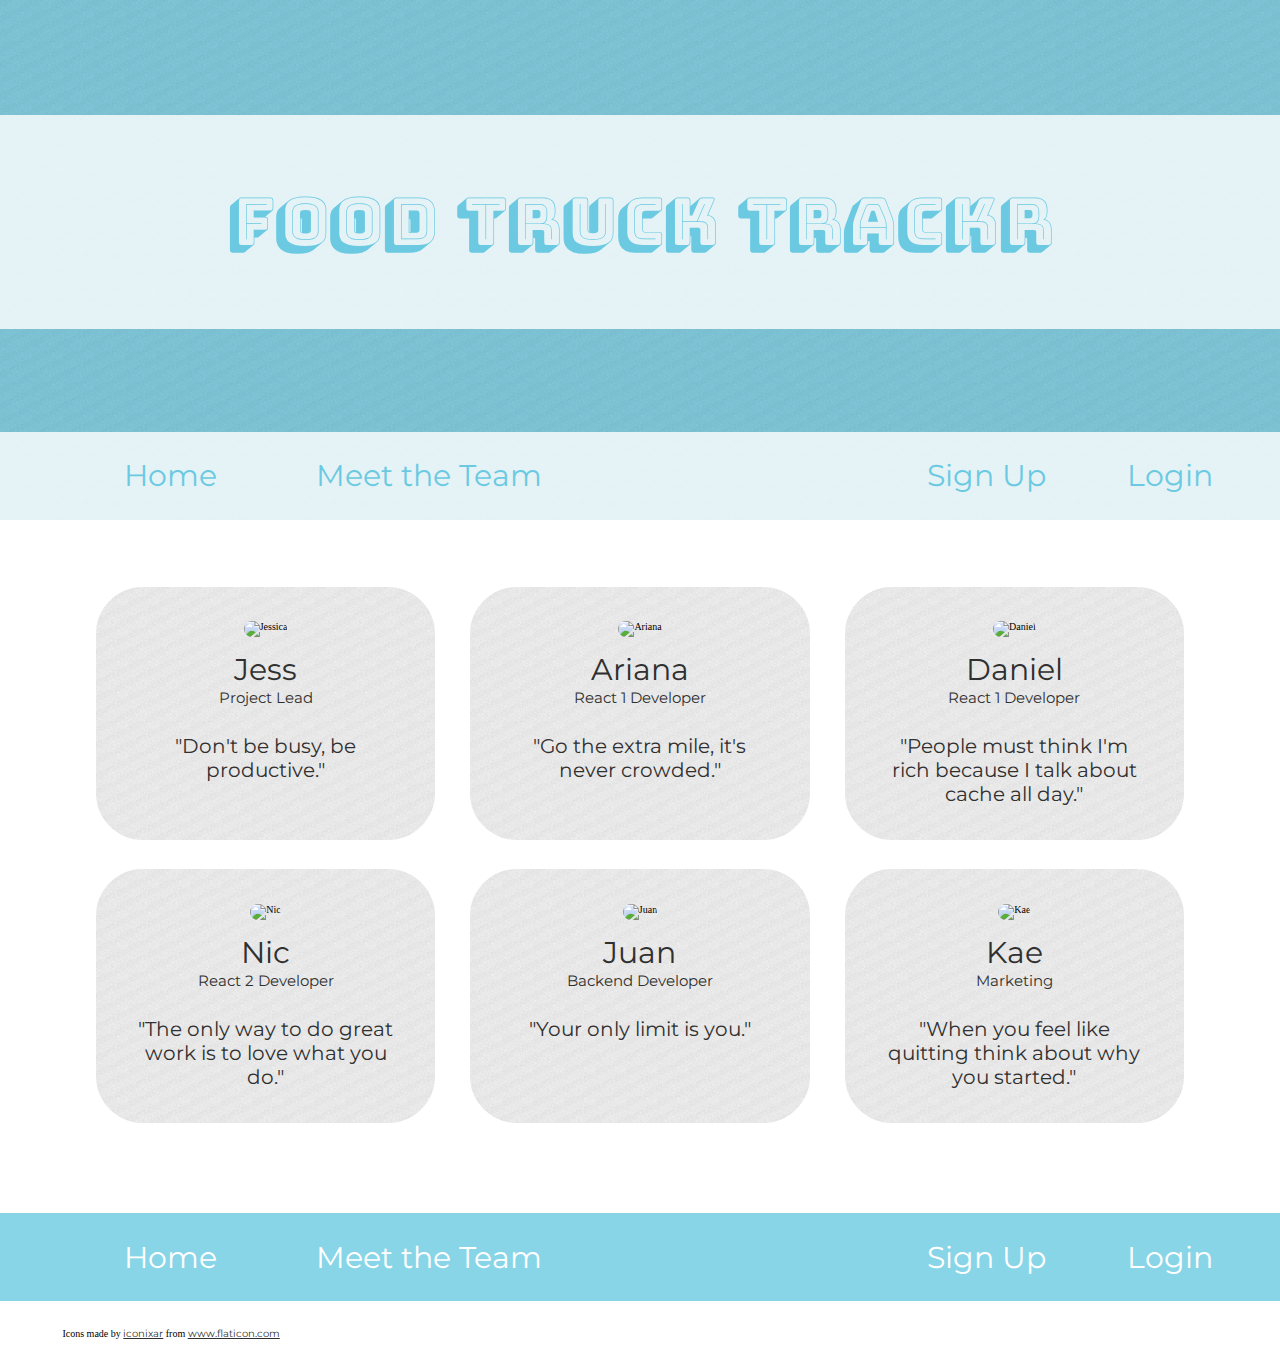
==== commit fc8173e3: "Fixed bugs." ====
--- a/meetteam.html
+++ b/meetteam.html
@@ -84,10 +84,11 @@
                         <a href="/">Login</a>
                     </div>
                 </nav>
-                <div class="iconLinks">
-                    <div>Icons made by <a href="https://www.flaticon.com/authors/iconixar" title="iconixar" target="_blank">iconixar</a> from <a href="https://www.flaticon.com/" title="Flaticon" target="_blank">www.flaticon.com</a>
-                    </div>        
-                </div>
+            </div>
+            <div class="iconLinks">
+                <div>Icons made by <a href="https://www.flaticon.com/authors/iconixar" title="iconixar" target="_blank">iconixar</a> from <a href="https://www.flaticon.com/" title="Flaticon" target="_blank">www.flaticon.com</a>
+                </div>        
+            </div>
             </div>           
         </footer>
     </section>
--- a/index.css
+++ b/index.css
@@ -62,16 +62,17 @@
 .homePageTitle {
     font-size: 6.5rem;
     color: #6BCAE2;
-    background: rgb(255, 255, 255, 0.8);
+    background: rgba(255, 255, 255, 0.8);
     margin-top: 8%;
     padding: 5%;
     text-align: center;
 }
 
+
 .navBar nav {
     display: flex;
    justify-content: space-between;
-   background: rgb(255, 255, 255, 0.8);
+   background: rgba(255, 255, 255, 0.8);
    padding: 2%;
    margin-top: 8%;
 }
@@ -209,11 +210,19 @@
 /************** TESTIMONIAL styles end **************/
 
 /************** FOOTER styles start **************/
+/* footer {
+    border: 1px solid blue;
+    position: absolute;
+    bottom: 0;
+    left: 0;
+    width: 100%;
+} */
+
 .footerNavBar nav {
     display: flex;
     justify-content: space-between;
     background: rgba(107,202,226, 0.8);
-    padding: 2% 0 2%;
+    padding: 2%;
  }
 
  .footerNavBar nav a {
@@ -238,19 +247,17 @@
 
 /********* MEET THE TEAM PAGE styles start *********/
 .teamBody {
-    height: 90vh;
     background-image: url(https://unsplash.com/photos/-4K1IMX_EQc/download?force=true&w=1920);
     background-repeat: no-repeat;
     background-size: cover;
     background-position: center;
     background-attachment: fixed;
-    display: flex;
-    flex-direction: column;
 }
 
 #teamHeaderSection {
-    background: rgba(107,202,226, 0.9);
+    background: rgba(107,202,226, 0.8);
     background-image: url(/60-lines.png);
+    padding-top: 1%;
 }
 
 .teamMates {
